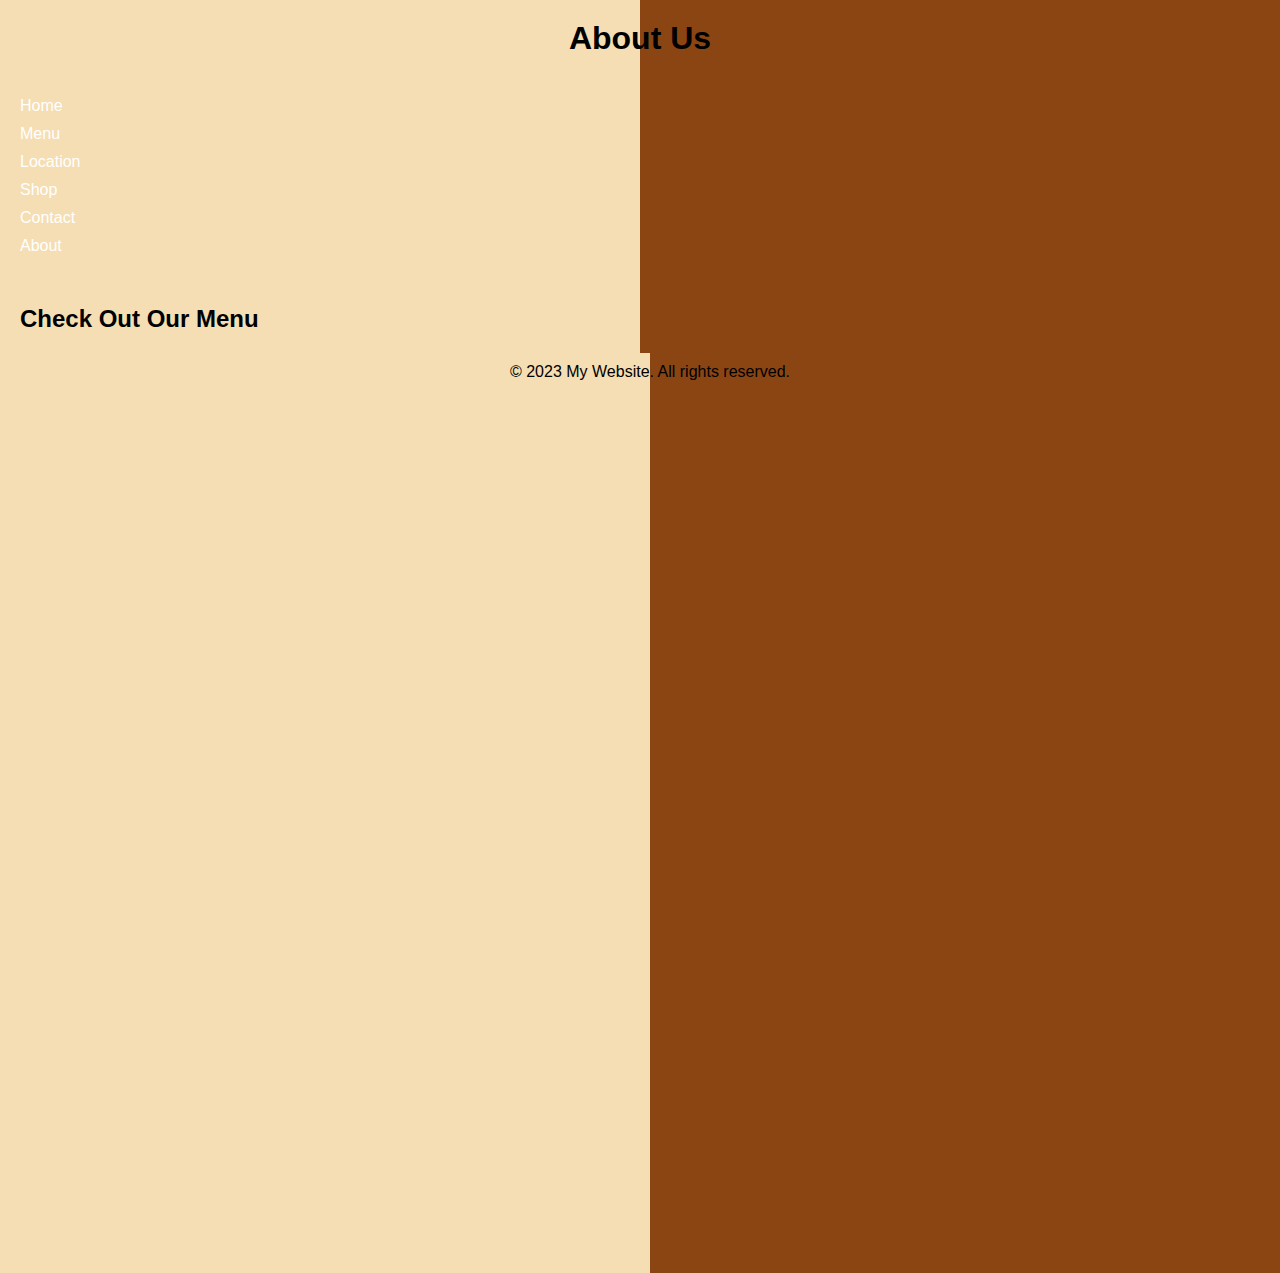
==== aboutjavabeen.html @ f4f33a8c "First Commit to push web pages" ====
<!DOCTYPE html>
<html>
<head>
  <title>About</title>
  <link rel="stylesheet" href="javabeen.css">
</head>
<body>
  <div class="container">
    <header>
      <h1>About Us</h1>
    </header>
    <nav>
      <ul>
        <li><a href="javabeen.html">Home</a></li>
        <li><a href="menujavabeen.html">Menu</a></li>
        <li><a href="locationjavabeen.html">Location</a></li>
        <li><a href="shopjavabeen.html">Shop</a></li>
        <li><a href="contactjavabeen.html">Contact</a></li>
        <li><a href="aboutjavabeen.html">About</a></li>
      </ul>
    </nav>
    <section>
      <h2>Check Out Our Menu</h2>
      <!-- Menu page content goes here -->
    </section>
    <footer>
      <p>&copy; 2023 My Website. All rights reserved.</p>
    </footer>
  </div>
</body>
</html>
---- javabeen.css ----
body {
  margin: 0;
  padding: 0;
  font-family: Arial, sans-serif;
  width: 100%;
  height: 100vh;
  background: linear-gradient(
    to right,
    #f5deb3 00%,
    #f5deb3 50%,
    #8b4513 50%,
    #8b4513 100%
  );
}

*{
    padding: 0;
    margin: 0;
}

.container {
  display: flex;
  flex-direction: column;
  min-height: 100vh;
}

header {
  text-align: center;
  padding: 20px;
}

nav {
  flex-grow: 1;
  padding: 20px;
}

nav ul {
  list-style-type: none;
  margin: 0;
  padding: 0;
}

nav ul li {
  margin-bottom: 10px;
}

nav ul li a {
  color: #fff;
  text-decoration: none;
}

section {
  flex-grow: 1;
  padding: 20px;
}

footer {
  text-align: center;
  padding: 10px;
  width: 100%;
  height: 100vh;
  background: linear-gradient(
    to right,
    #f5deb3 00%,
    #f5deb3 50%,
    #8b4513 50%,
    #8b4513 100%
  );
}
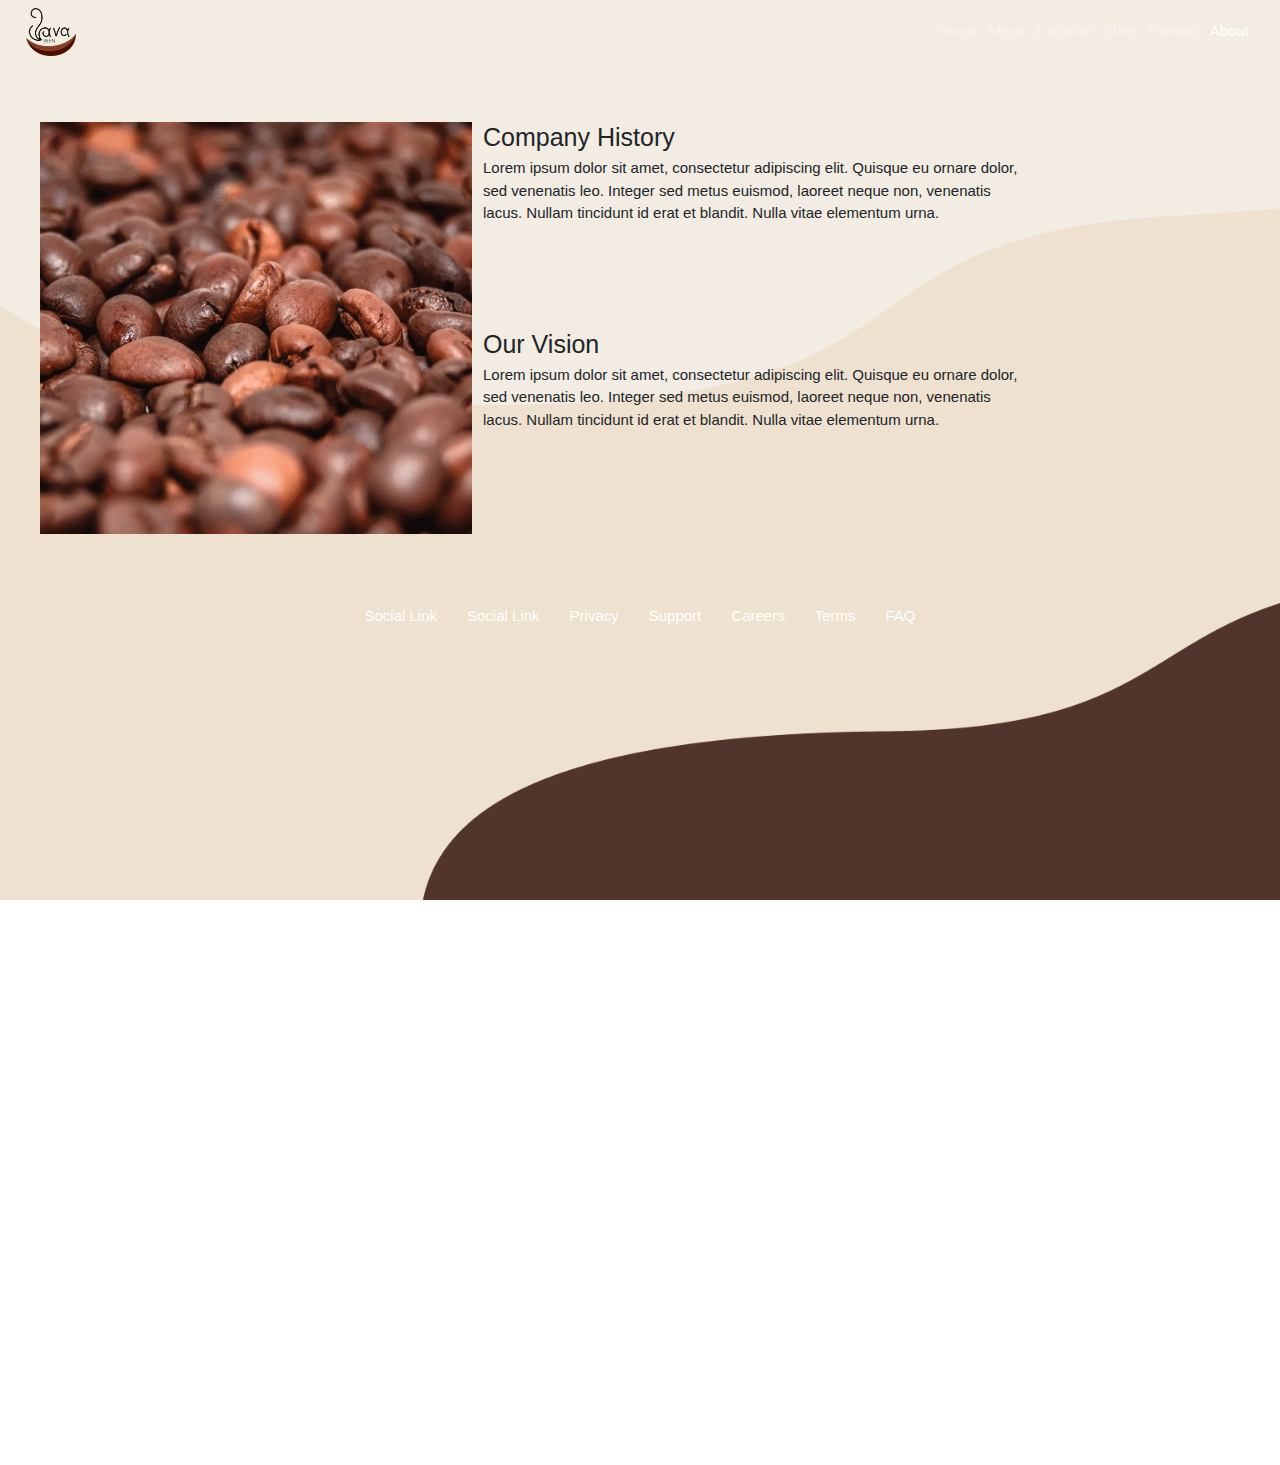
==== commit 5dea7d03: "Merge 5c26e48c60fd41a009592365f001c0d054b20d0b into e753d626a36935166d179de5892a5a4dcdf8291b" ====
--- a/aboutjavabeen.html
+++ b/aboutjavabeen.html
@@ -3,29 +3,99 @@
 <head>
   <title>About</title>
   <link rel="stylesheet" href="javabeen.css">
+  <link rel="stylesheet" href="https://maxcdn.bootstrapcdn.com/bootstrap/3.3.6/css/bootstrap.min.css">
+  <link rel="stylesheet" href="https://cdn.jsdelivr.net/npm/bootstrap@4.0.0/dist/css/bootstrap.min.css" integrity="sha384-Gn5384xqQ1aoWXA+058RXPxPg6fy4IWvTNh0E263XmFcJlSAwiGgFAW/dAiS6JXm" crossorigin="anonymous">
+  <style>
+    @media (max-width: 767px) {
+     .navbar-collapse .navbar-nav .nav-link {
+       color: #883E24;
+     }
+   }
+ </style>
+  <!--Font Awsome style sheet-->
+  <link rel="stylesheet" href="https://maxcdn.bootstrapcdn.com/font-awesome/4.5.0/css/font-awesome.min.css">
 </head>
-<body>
-  <div class="container">
-    <header>
-      <h1>About Us</h1>
-    </header>
-    <nav>
-      <ul>
-        <li><a href="javabeen.html">Home</a></li>
-        <li><a href="menujavabeen.html">Menu</a></li>
-        <li><a href="locationjavabeen.html">Location</a></li>
-        <li><a href="shopjavabeen.html">Shop</a></li>
-        <li><a href="contactjavabeen.html">Contact</a></li>
-        <li><a href="aboutjavabeen.html">About</a></li>
-      </ul>
-    </nav>
+<body class="standardbody" style="background-image: url(About-BG.gif)">
+  <div class="containerContact">
+    <nav class="navbar navbar-expand-md navbar-dark">
+      <a class="navbar-brand" href="index.html">
+        <div class="logo-image">
+          <img src="javabeendark.gif" class="img-fluid">
+    </div>
+       </a>
+      <button class="navbar-toggler" type="button" data-toggle="collapse" data-target="#navbarNav" aria-controls="navbarNav" aria-expanded="false" aria-label="Toggle navigation">
+        <span class="navbar-toggler-icon"></span>
+      </button>
+      <div class="collapse navbar-collapse" id="navbarNav">
+        <ul class="navbar-nav ml-auto">
+          <li class="nav-item">
+              <a class="nav-link " href="index.html">Home</a></li>
+          <li class="nav-item">
+              <a class="nav-link " href="menujavabeen.html">Menu</a></li>
+          <li class="nav-item">
+              <a class="nav-link " href="locationjavabeen.html">Location</a></li>
+          <li class="nav-item">
+              <a class="nav-link " id="shopButton" href="shopjavabeen.html">Shop</a></li>
+          <li class="nav-item">
+              <a class="nav-link " href="contactjavabeen.html">Contact</a></li>
+          <li class="nav-item">
+              <a class="nav-link active" href="aboutjavabeen.html">About</a></li>
+        </ul>
+        </div>
+    </nav>   
+
     <section>
-      <h2>Check Out Our Menu</h2>
-      <!-- Menu page content goes here -->
+
+      <div class="grid-containerabout">
+        <div id="aboutpageimage">
+          <img src="About-img2.gif">
+        </div>
+
+        <div id="aboutpagecompany">
+          <h1>Company History</h1>
+          <p>Lorem ipsum dolor sit amet, consectetur adipiscing elit. Quisque eu ornare dolor,
+             sed venenatis leo. Integer sed metus euismod, laoreet neque non, venenatis lacus. Nullam tincidunt id erat et blandit. Nulla vitae elementum urna.</p>
+        </div>
+          
+        <div id="aboutpagehistory">
+          <h1>Our Vision</h1>
+          <p>Lorem ipsum dolor sit amet, consectetur adipiscing elit. Quisque eu ornare dolor,
+             sed venenatis leo. Integer sed metus euismod, laoreet neque non, venenatis lacus. Nullam tincidunt id erat et blandit. Nulla vitae elementum urna.</p>
+        </div>
+      </div>
     </section>
-    <footer>
+
+    <footer  id="footerContainer">
+      <nav>
+        <ul class="nav justify-content-center">
+            <li class="nav-item">
+              <a class="nav-link" href="#">Social Link</a>
+            </li>
+            <li class="nav-item">
+              <a class="nav-link" href="#">Social Link</a>
+            </li>
+            <li class="nav-item">
+              <a class="nav-link" href="#">Privacy</a>
+            </li>
+            <li class="nav-item">
+                <a class="nav-link" href="#">Support</a>
+              </li>
+            <li class="nav-item">
+                <a class="nav-link" href="#">Careers</a>
+            </li>
+            <li class="nav-item">
+                <a class="nav-link" href="#">Terms</a>
+            </li>
+            <li class="nav-item">
+                <a class="nav-link" href="#">FAQ</a>
+            </li>
+          </ul>
+        </nav>
       <p>&copy; 2023 My Website. All rights reserved.</p>
     </footer>
   </div>
+  <script src="https://code.jquery.com/jquery-3.2.1.slim.min.js"></script>
+  <script src="https://cdnjs.cloudflare.com/ajax/libs/popper.js/1.12.9/umd/popper.min.js"></script>
+  <script src="https://maxcdn.bootstrapcdn.com/bootstrap/4.0.0/js/bootstrap.min.js"></script>
 </body>
 </html>
--- a/javabeen.css
+++ b/javabeen.css
@@ -1,16 +1,13 @@
-body {
+.standardbody {
   margin: 0;
   padding: 0;
-  font-family: Arial, sans-serif;
+  font-family: 'Hind', sans-serif;
   width: 100%;
   height: 100vh;
-  background: linear-gradient(
-    to right,
-    #f5deb3 00%,
-    #f5deb3 50%,
-    #8b4513 50%,
-    #8b4513 100%
-  );
+  background-repeat: no-repeat;
+  background-size: cover;
+  overflow: auto;
+  font-size: 1.5rem;
 }
 
 *{
@@ -18,14 +15,26 @@
     margin: 0;
 }
 
-.container {
+.logo-image{
+  width: 50px;
+  height: 50px;
+  overflow: hidden;
+  margin-top: -6px;
+}
+
+.containerHome {
   display: flex;
   flex-direction: column;
   min-height: 100vh;
 }
 
+#footerContainer{
+  display: flex;
+  flex-direction: column;
+  min-height: 100vh;
+}
+
 header {
-  text-align: center;
   padding: 20px;
 }
 
@@ -49,21 +58,187 @@
   text-decoration: none;
 }
 
+.navbar-toggler:not(:disabled):not(.disabled) {
+  cursor: pointer;
+  background-color: lightgray;
+}
+
 section {
   flex-grow: 1;
   padding: 20px;
 }
 
+#homepagetext{
+  max-width: 600px;
+}
+
 footer {
+  color: white;
   text-align: center;
   padding: 10px;
   width: 100%;
+}
+
+.shake {
+  animation: shake 2s;
+}
+
+.formRedBorder{
+   border: 2px solid red; 
+}
+
+@keyframes shake {
+  0% { transform: translateX(0); }
+  20% { transform: translateX(-10px); }
+  40% { transform: translateX(10px); }
+  60% { transform: translateX(-10px); }
+  80% { transform: translateX(10px); }
+  100% { transform: translateX(0); }
+}
+
+/* Contact Us Page Begins */
+
+.formContact{
+  width: 400px;
+  margin-right: 20px;
+  float: right;
+}
+
+.containerContact {
+  display: flex;
+  flex-direction: column;
+  min-height: 100vh;
+}
+
+.containerContact form {
+  color: #888888;
+  text-align: left;
+  padding-top: 20px;
+}
+
+.containerContact label {
+  display: none;
+}
+
+.containerContact input,
+.containerContact textarea {
+
+  padding-left: 32px;
+  border-radius: 0px;
+}
+
+.containerContact .btn-default {
+  margin-top: 5px;
+  margin-bottom: 30px;
+  padding: 15px 36px;
+  background-color: #491000;
+  border-radius: 0px;
+  border: 0px;
+  color: #F1F1F1;
+}
+
+.containerContact .btn-default:hover,
+.containerContact .btn-default:focus {
+  background-color: #049DDF;
+  color: #F1F1F1;
+  border-color: transparent;
+  outline: 0px auto -webkit-focus-ring-color;
+}
+
+.containerContact .icon {
+  position: relative;
+  float: left;
+  margin-left: 8px;
+  margin-top: -24px;
+  z-index: 2;
+}
+
+.containerContact .icon-textarea {
+  float: left;
+  margin-left: 8px;
+  margin-top: -104px;
+  position: relative;
+  z-index: 2;
+}
+
+/* Contact Us Page Ends */
+
+/* Location Page Begins */
+
+#locationlabel{
+  color: #491000;
+}
+
+.grid-container {
+  display: grid;
+  grid-template-columns: auto auto auto auto;
+  gap: 10px;
+  padding: 10px;
+}
+
+.locationDescription{
+  background-color: #c1a994;
+  color: #666262;
+  max-width: 400px;
+}
+
+#locationpagetext{
+  max-width: 600px;
+}
+/* Location Page Ends */
+
+/* Menu Page Begins */
+
+#gridMenu {
+  -ms-flex: 25%; /* IE10 */
+  flex: 25%;
+  max-width: 25%;
+  padding: 0 4px;
+}
+
+.gridMenu img {
+  margin-top: 8px;
+  vertical-align: middle;
+  width: 100%;
+}
+
+/* Menu Page Ends */
+
+/* About Page Begins */
+
+#aboutpageimage {
+grid-column: 2;
+grid-row: 1/3;
+}
+
+#aboutpagecompany{
+  grid-row: 1;
+  grid-column: 3;
+  max-width: 70%;
+}
+
+#aboutpagehistory{
+  grid-row: 2;
+  grid-column: 3;
+  max-width: 70%;
+}
+.grid-containerabout{
+  display: grid;
+  column-gap: 10px;
+  padding: 10px;
+}
+
+/* About Page Ends */
+
+/* Shop Page Begins */
+.bodyshop{
+  margin: 0;
+  padding: 0;
+  font-family: 'Hind', sans-serif;
+  width: 100%;
   height: 100vh;
-  background: linear-gradient(
-    to right,
-    #f5deb3 00%,
-    #f5deb3 50%,
-    #8b4513 50%,
-    #8b4513 100%
-  );
-}+  background-image: url(homeimage.png);
+  background-size: cover;
+}
+
+/* Shop Page Begins */